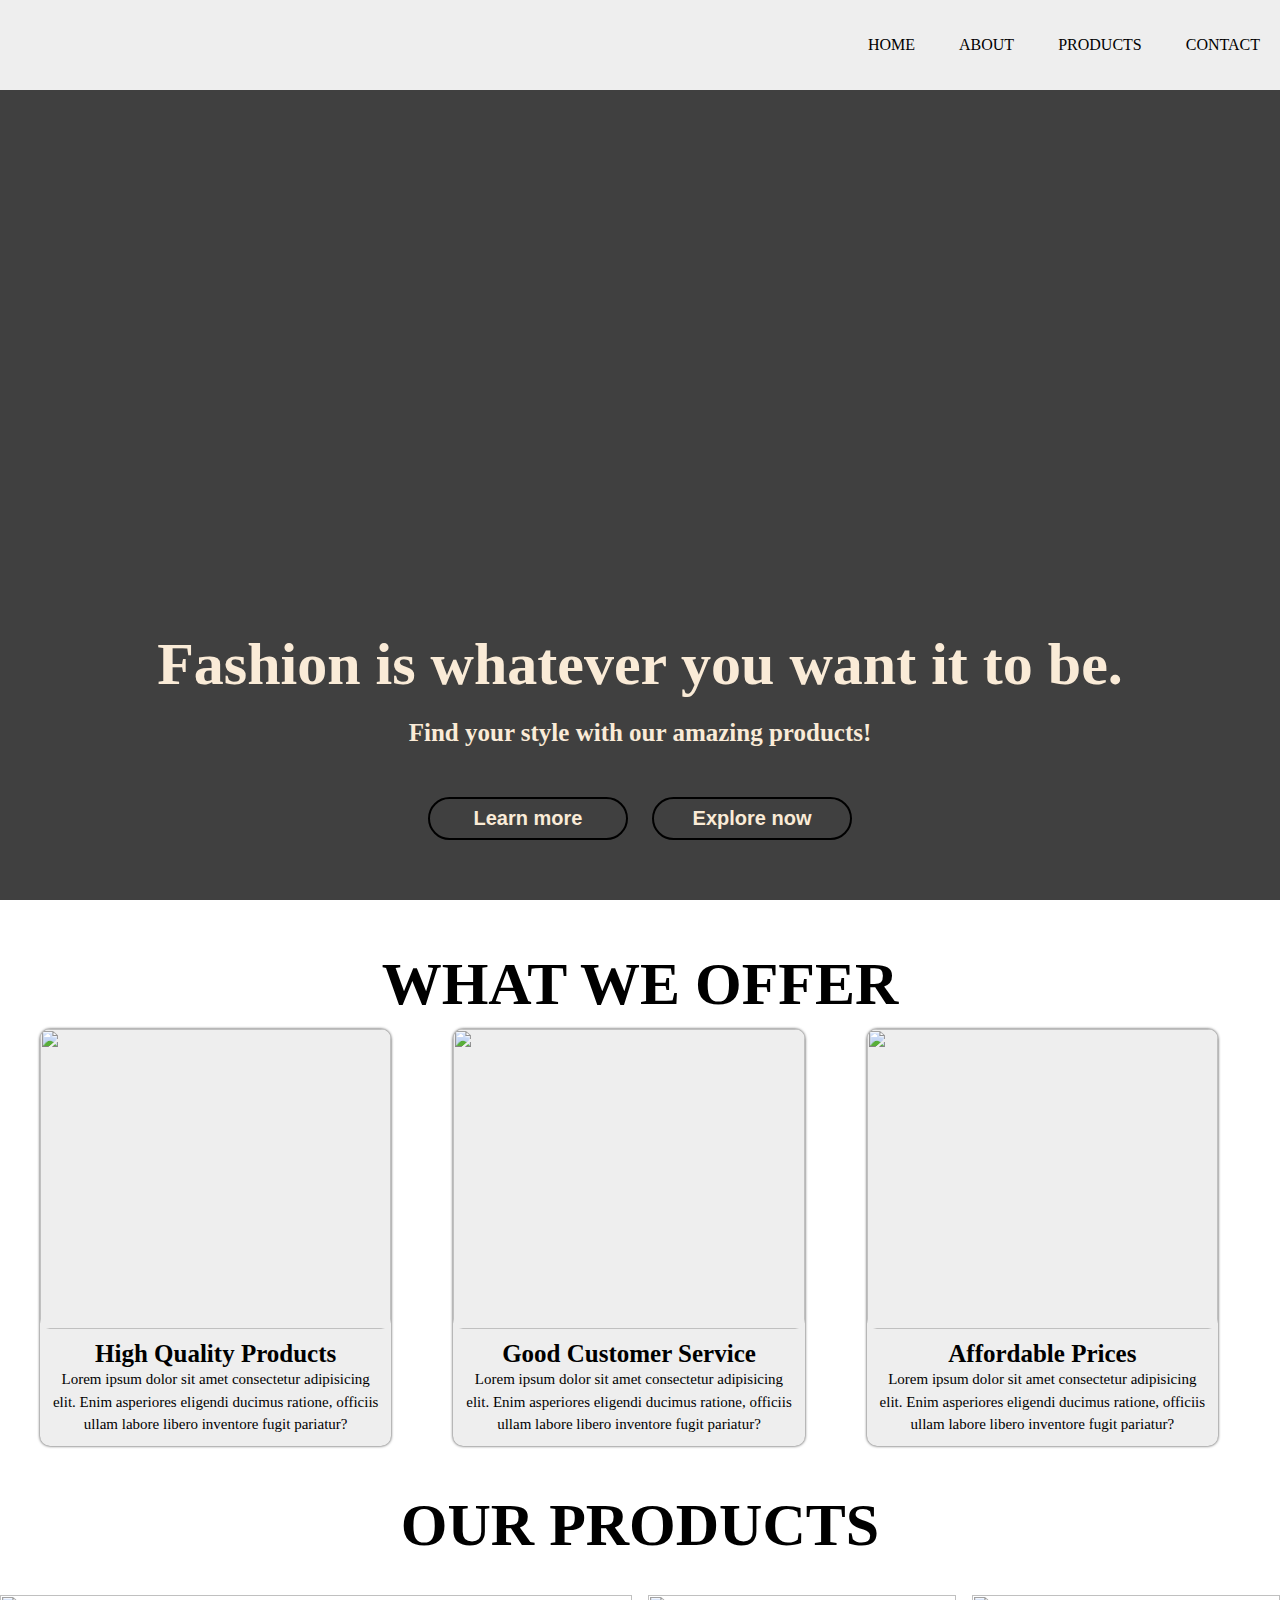
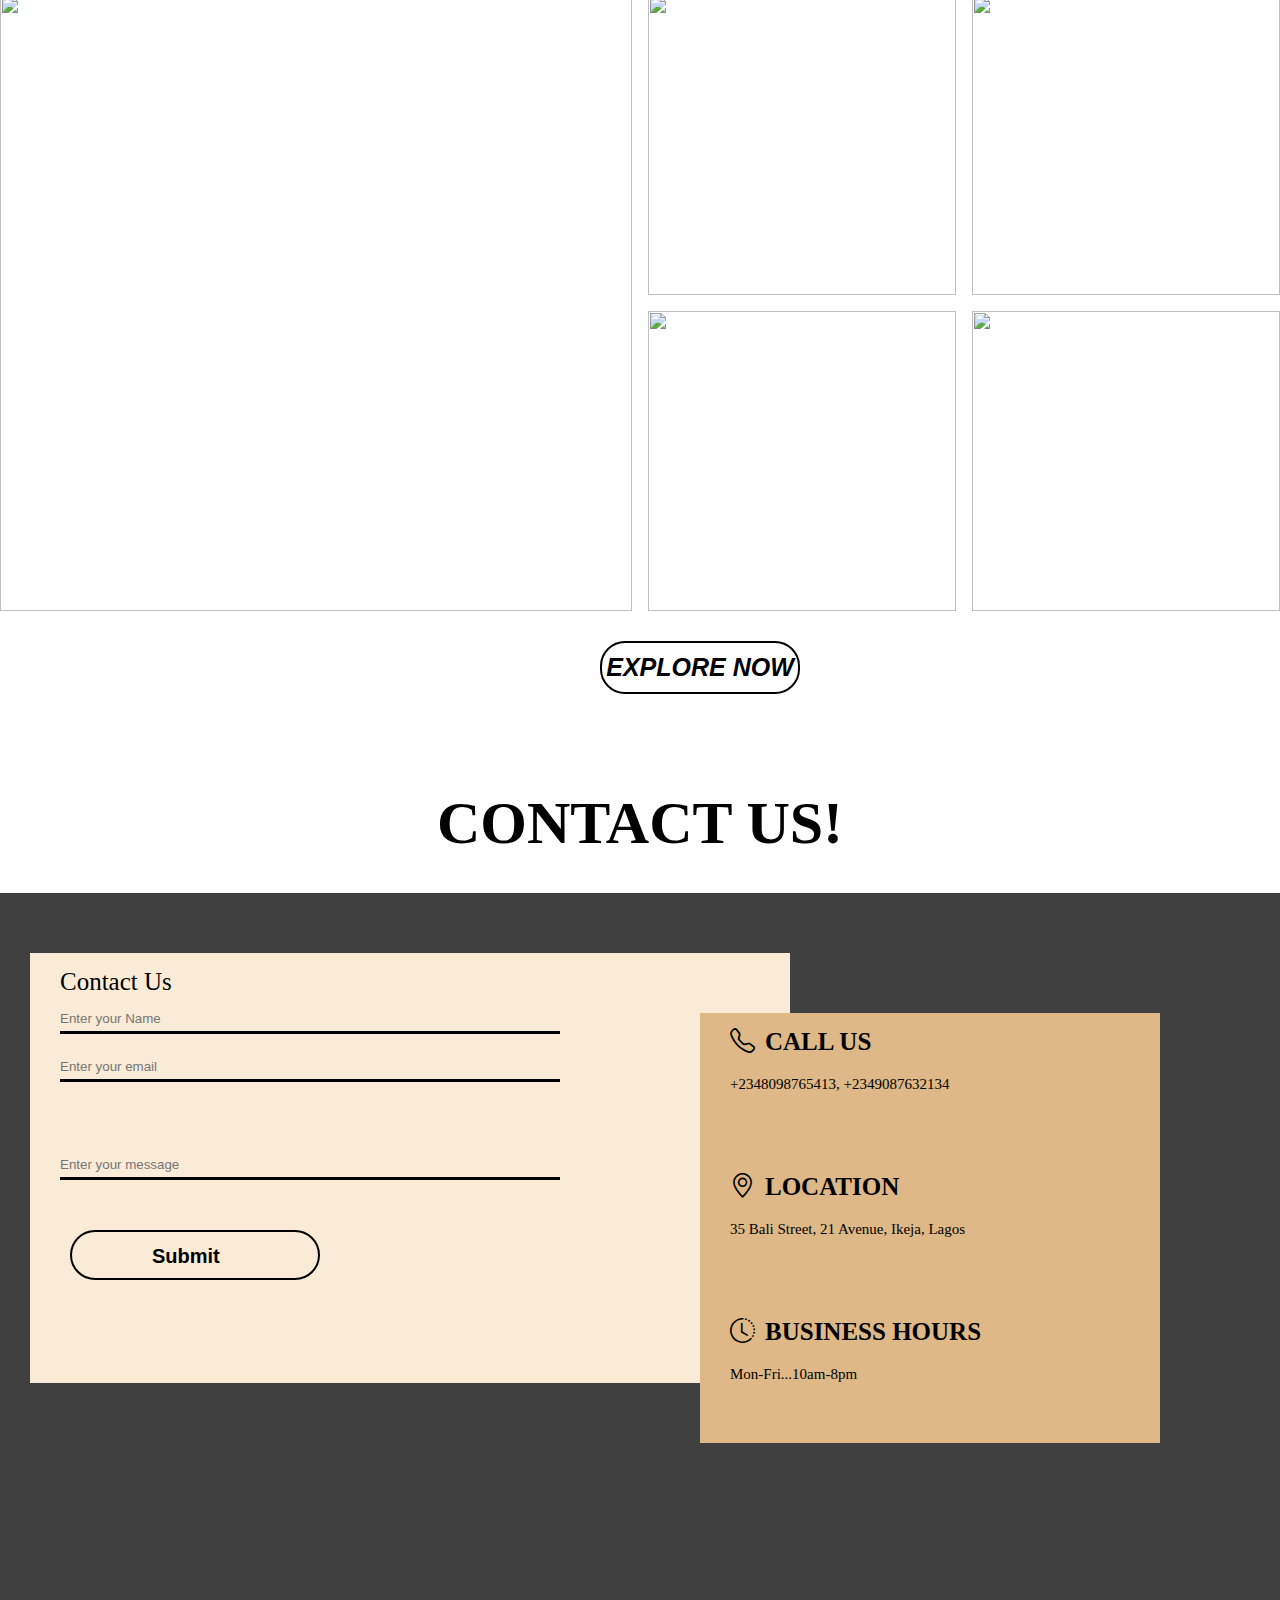
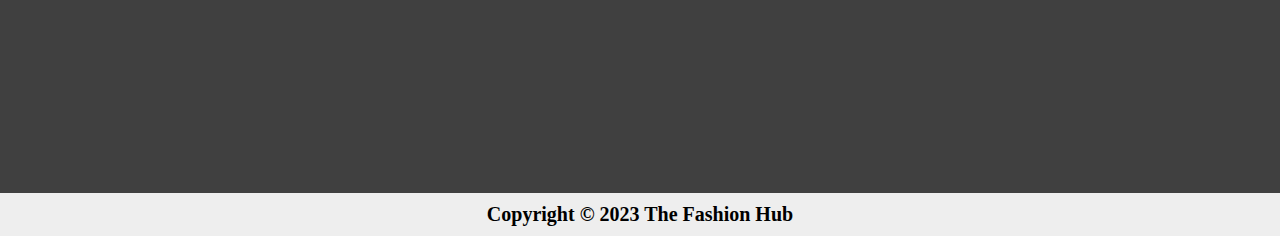
==== index.html @ b06581c0 "deploy" ====
<!DOCTYPE html>
<html lang="en">
<head>
<meta charset="UTF-8">
<meta name="viewport" content="width=device-width, initial-scale=1.0">
<title>Document</title>
<link rel="stylesheet" href="/Pages/website.css">
<link rel="stylesheet" href="https://cdn.jsdelivr.net/npm/bootstrap-icons@1.10.5/font/bootstrap-icons.css">
</head>
<body>
<!--NAVIGATION SECTION -->
<section class="baaner">
<!-- Logo and navigation links -->
<nav>
    <img src="../images/485de7bb0b044747825d5a66b9957c36-removebg-preview.png" alt="" srcset="" class="logo">
    <ul>
    <li class="nav-item"> <a href="#baaner">Home</a></li>
    <li class="nav-item"><a href="#about">About</a></li>
    <li class="nav-item">  <a href="#products">Products</a></li>
        <li class="nav-item"><a href="#contact_us">Contact</a></li>
    </ul>
</nav>
<!-- Hamburger menu icon for smaller screens -->
<div class="new_navbar">
    <i class="bi bi-list bars" onclick="displaynav(this)" ></i>
</div> 
<!-- Navigation links for smaller screens (hidden by default) -->
<div class="navbar_list" id="navbar">
<!-- Navigation links repeated for smaller screens -->
    <li><a href="#baaner">Home</a></li>
    <li><a href="#about">About</a></li>
    <li> <a href="#products">Products</a></li>
    <li><a href="#contact_us">Contact</a></li>
    </div> 
    
<!-- Home Section with a headline and buttons -->
<div class="content">
    <h1>Fashion is whatever you want it to be.</h1>
    <p>Find your style with our amazing products!</p>
        <!-- Buttons with links -->
    <div>
<!-- Button leading to the About Me section of the page -->
        <button type="button"><a href="#about" class="spn">Learn more</a></button>
<!-- Button leading to the Product section of the page -->
        <button type="button"><a class="spn" href="../Pages/websiteproduct.html">Explore now</a></button>
    </div>
</div>

</section>


<!--ABOUT SECTION-->
<section id="about">
<!-- Container for what the company offers -->
<div class="container">
        <div class="title">what we offer</div>
<!-- Cards with images and descriptions -->
    <div class="project_cards">
            <div class="card">
            <img src="../images/collections.jpg" alt="" srcset="" class="card_img">
            <div class="description"><h4>High Quality Products</h4>
                <p>Lorem ipsum dolor sit amet consectetur adipisicing elit. Enim asperiores eligendi ducimus ratione, officiis ullam labore libero inventore fugit pariatur?</p>
            </div>
            </div>

            <div class="card">
            <img src="../images/collections.jpg" alt="" srcset="" class="card_img">
            <div class="description"><h4>Good Customer Service</h4>
                <p>Lorem ipsum dolor sit amet consectetur adipisicing elit. Enim asperiores eligendi ducimus ratione, officiis ullam labore libero inventore fugit pariatur? </p>      
            </div>
            </div>

            <div class="card">
            <img src="../images/collections.jpg" alt="" srcset="" class="card_img">
            <div class="description"><h4>Affordable Prices</h4>
                <p>Lorem ipsum dolor sit amet consectetur adipisicing elit. Enim asperiores eligendi ducimus ratione, officiis ullam labore libero inventore fugit pariatur? </p>      
            </div>
            </div>

    </div>
</section>

<!-- PRODUCT SECTION -->
<section id="products">
    <div class="title">our products</div>
    <!-- Carousel containing cards with product information -->
    <div class="container3">
        <div class="img-grid">
            <img src="../images/productimg1.jpg" alt="" srcset="" class="img1">
        <img src="../images/woman.jpg" alt="" srcset="" class="img2">
        <img src="../images/man.jpg" alt="" srcset="" class="img3">
        <img src="../images/kid.jpg" alt="" srcset="" class="img4">
        <img src="../images/accessory.jpg" alt="" srcset="" class="img5">
        </div>
    </div>
    <button class="xplore_now"><a href="../Pages/websiteproduct.html" class="span">Explore now</a></button>
</section>

<!-- CONTACT US SECTION -->
<section id="contact_us">
    <h1 class="title">Contact Us!</h1>
<!-- Container for a contact form and contact information -->
<div class="container2" >
    <div action="" class="form">
        <div class="head">contact us</div>
        <div> <input type="text" placeholder="Enter your Name" ></div>
        <div> <input type="email"  placeholder="Enter your email"></div>
        <div> <input type="text" placeholder="Enter your message" class="msg"></div>
        <button type="submit" class="btn"><div class="submit">Submit</div></button> 
    </div>
    
    <div class="contact">
        <div class="contact_info">
                <div class="contact_head">
                <i class="bi bi-telephone" id="icon"></i>
                <h3 class="contact_info_heading">Call us</h3>
            </div>
                <p>+2348098765413, +2349087632134</p>
            </div>

    <div class="contact_info">
        <div class="contact_head">
                <i class="bi bi-geo-alt" id="icon"></i>
                <h3 class="contact_info_heading">location</h3>
            </div>
                <p>35 Bali Street, 21 Avenue, Ikeja, Lagos</p>
            </div>

    <div class="contact_info">
        <div class="contact_head">
                <i class="bi bi-clock-history" id="icon"></i>
                <h3 class="contact_info_heading">Business hours</h3>
            </div>
                <p>Mon-Fri...10am-8pm</p>
            </div>

        </div>
        
    
</div>
</section>


    <footer>
    <p class="footer">Copyright &copy; 2023 The Fashion Hub</p>
    </footer>



<!-- JAVASCRIPT -->
<script>
// JavaScript function to toggle the display of navigation links for smaller screens
 function displaynav(icon){
icon.classList.toggle('bi-x-lg')
var x = document.getElementById("navbar");

if (x.style.display === "block"){
x.style.display = "none"

}
else{
x.style.display = "block"

}
}

</script>
</body>
</html>
---- Pages/website.css ----
/* Resetting margin and padding for all elements */
*{
    margin: 0;
    padding: 0;
}

/* Styling for the home section */
.baaner{
    width: 100%;
    height: 100vh;
    background-image: linear-gradient(rgba(0,0,0,0.75),
    rgba(0,0,0,0.75)), url(../images/banner2.jpg) ;
    background-size: cover;
    background-position: center;
}

/* Styling for the navigation bar */
nav{
    width: 100%;
    margin: 0;
    height: 10vh;
    padding: 0;
    display: flex;
    align-items: center;
    justify-content: space-between;
    background: #eee;
}


/* Styling for the logo */
.logo{
    width: 150px;
    cursor: pointer;
}

/* Styling for various sections */
section{
    width: 100%;
}

/* Styling for navigation links */
nav ul li{
    list-style: none;
    display: inline-block;
    margin: 0 20px;
    position: relative;
    
}

nav ul li a{
    text-decoration: none;
    color: black;
    text-transform: uppercase;
}

/* Styling for the underline effect on hover */
nav ul li::after{
    content: '';
    position: absolute;
    height: 3px;
    width: 0;
    background: black;
    left: 0;
    bottom: -10px;
    transition: 0.5s;
}

nav ul li:hover::after{
    width: 100%;
}

.content{
    width: 100%;
    position: absolute;
    top: 80%;
    transform: translateY(-50%);
    color: antiquewhite;
    text-align:center ;
} 

.content h1{
    font-size: 60px;
    margin-top: 80px;
}

.content p{
    font-weight: bold;
    font-size: 25px;
    margin: 20px auto;
}

/* General Styling for buttons */
button{
    width: 200px;
    padding: 8px 0;
    text-align: center;
    border-radius: 25px;
    margin: 30px 10px;
    margin-bottom: 50px;
    font-size: 20px;
    font-weight: bold;
    background: transparent;
    border: 2px solid black;
    color: antiquewhite;
    cursor: pointer;
    position: relative;
    overflow: hidden;
    
}

.spn{
    text-decoration: none;
    color: antiquewhite;
}

/* Styling for button hover effect */
button:hover{
    border: none;
    background-color: black;
    transition: 0.5s;
} 

/* Styling for the container in the about section */
.container{
    margin-top: 50px;
    }

/* Styling for titles in the about section */
.title{
    text-align: center;
    justify-content: center;
    text-transform: uppercase;
    font-weight: bold;
    font-size: 60px;
    margin-top: 45px;
}

/* Styling for cards in the about section */
/* Styling for individual image in the cards in the about section */
.card_img{
    width: 100%;
    height: 300px;
    border-radius: 10px;
}

/* Styling for individual cards in the about section */
.card{
    box-shadow: 0 0 3px rgba(0,0,0,0.8);
    width: 85%;
    display: block;
    background-color: #eee;
    border-radius: 10px;
   }

/* Styling for the grid in the about section */
.project_cards{
    display: grid;
    grid-template-columns: repeat(3,1fr);
    margin-left: 40px;
    margin-top: 10px;
}

.container3{
    margin-top: 35px;
    }


/* Styling for image grid in the products section */
.img-grid{
    display: grid;
    grid-template-columns: repeat(4, 1fr);
    grid-auto-rows: 300px;
    gap: 16px;
    box-sizing: border-box;
}

/* Styling for individual images in the products section */
.img1,.img2,.img3,.img4,.img5{
    width: 100%;
    height: 100%;
    object-fit: cover;
   }

   .img1{
    grid-column: span 2;
    grid-row: span 2;
   
}

/* Styling for 'Explore Now' button */
.xplore_now{
    color: black;
    align-items: center;
    justify-content: center;
    margin-left: 600px;
    margin-right: 500px;
    text-transform: uppercase;
    font-size: 25px;
    font-weight: bold;
    font-style: italic;
    border-radius: 25px;
    padding: 10px 0;
}

/* Styling for 'Explore Now' button span on hover */
.xplore_now .span:hover {
    color: antiquewhite;
}

/* Styling for span elements */
.span{
    text-decoration: none;
    color: black;
}

/* Styling for container in the contact us section */
 .container2{
    width: 100%;
    position: relative;
    height:100vh;
    background-size: cover;
    background-position: center;
    display: grid;
    grid-template-columns: 1fr 1fr;
    background-image: linear-gradient(rgba(0,0,0,0.75),rgba(0,0,0,0.75)),
   url(../images/collections.jpg) ;
    margin-top: 35px;
 }

/* Styling for contact form */
 .form{
    width: 700px;
    height: 400px;
    background-color: antiquewhite;
    padding: 15px 30px;
    margin: 60px 30px;
    position: relative;
    }

/* Styling for input fields */
 input{
    border: none;
    background: transparent;
   margin-bottom: 20px;
   width: 500px;
   padding: 5px 0;
   border-bottom: 3px solid black;
} 

/* Styling for message input field */
.msg{
margin-top:  50px;
}


/* Styling for form heading */
.form .head{
    font-size: 25px;
    text-transform: capitalize;
    margin-bottom: 10px;
}

/* Styling for submit button */
.btn{
    color:#000 ;
    position: absolute;
    border-radius: 25px;
    width: 250px;
    height: 50px;
}  

/* Styling for card description */
.description{
    padding: 10px;
    line-height: 1.4em;
}

/* Styling for card description heading */
.description h4{
    font-size: 25px;
    text-align: center;
}

/* Styling for card description paragraph */
.description p{
    font-size: 15px;
    text-align: center;
    margin-top: 3px;
}

/* Styling for submit button text */
.submit{
    height: 100%;
    text-align: center;
    position: absolute;
    border-radius: 25px;
    font-size: 20px;
    margin-left: 80px;
    margin-top: -10px;
}

/* Styling for button hover effect */
.btn:hover{
    transform: scale(0.9);
    background: none;
     box-shadow: 2px 2px burlywood; 
}

/* Styling for contact section */
.contact{
    background: burlywood;
    width: 400px;
    height: 400px;
    padding: 15px 30px;
    margin: 20px 30px;
    margin-left: 200px;
    top: 100px;
    left: 500px;
    position: absolute;
  
}

/* Styling for contact information */
.contact_info{
    margin-bottom: 80px;
}

/* Styling for contact section heading */
.contact_head{
    display: flex;
}

/* Styling for contact info heading */
.contact_info_heading{
    margin-left: 10px;
    margin-bottom: 20px;
    font-size: 25px;
    font-weight: bold;
    text-transform: uppercase;
}

/* Styling for contact info paragraphs */
.contact_info p{
    font-size: 15px;
}

/* Styling for icons in contact section */
#icon{
    font-size:25px ;
    font-weight: bold;
    margin-bottom: 20px;
}

/* Styling for footer */
.footer{
    background-color: #eee;
    text-align: center;
    font-size: 20px;
    font-weight: bold;
    padding: 10px 0;
}


/* Styling for navbar for smaller screens */
.new_navbar{
    display: none;
    width: 100%;
    margin: 0;
    height: 10vh;
    padding: 0;
    background: #eee
   }

/* Styling for navbar_list */
.navbar_list{
    background-color: black;
    color: whitesmoke;
    display: none;
}

/* Styling for bars icon */
.bars{
    font-size: 40px;
    margin-left: 10px;
    color: black;
}

/* Styling for navbar_list items */
.navbar_list li{
    border-bottom: 1px white solid;
    margin-bottom: 10px;
    padding: 5px;
    list-style: none;
    display: block;
}

/* Styling for navbar_list item links */
.navbar_list li a{
    font-size: 24px;
    text-decoration: none;
    color: whitesmoke;
}

/* Styling for navbar_list item hover effect */
.navbar_list li:hover{
    transform: scale(0.9);
    transition: 0.3s;
}


 
/* Responsiveness Media Queries for different screen sizes */
@media screen and (1200px<=width<=1220px) {
    .container3{
        grid-template-columns: repeat(2, 1fr);
        grid-auto-rows: 200px;
    }
    .xplore_now{
        margin-left: 440px;
    }
    .contact{
        top: 280px;
        left: 400px;
       width: 280px;
       height: 280px;
    }
    .contact_info{
        margin-bottom: 30px;
       }
}

@media screen and (1000px<=width<=1200px) {
    .container3{
        grid-template-columns: repeat(2, 1fr);
        grid-auto-rows: 200px;
    }
    .xplore_now{
        margin-left: 380px;
    }
    .contact{
        top: 280px;
        left: 360px;
       width: 350px;
       height: 300px;
       
    }
    .contact_info{
        margin-bottom: 30px;
       }
}

@media screen and (800px<=width<=1000px) {
    .logo{
       width: 120px;
    }
    .content h1{
        font-size: 45px;
        margin-top: 30px;
    }
    .title{
        font-size: 45px;
    }
    
    .card_img{
        width: 100%;
    }
    .contact{
       top: 260px;
       left: 300px;
       width: 400px;
       height: 320px;
       }

    .contact_info{
        margin-bottom: 30px;
       }
    .form{
        padding: 10px 10px;
        margin: 15px 15px;
        width: 600px;
     }
    input{
        width: 100%;
    }
    
    .contact_info_heading{
        font-size: 18px;
        margin-bottom: 0px;
    }
    .xplore_now{
        margin-left: 320px;
    }
}


@media screen and (600px<=width<=800px) {
    .logo{
       width: 120px;
    }
    .content h1{
        font-size: 45px;
        margin-top: 30px;
    }
    .title{
        font-size: 45px;
    }
    .card{
        margin-bottom: 20px;
        
    }
    .contact{
       top: 320px;
       left: 80px;
       width: 270px;
       height: 250px;
       }

    .contact_info{
        margin-bottom: 30px;
       }
    .form{
        padding: 10px 10px;
        margin: 15px 15px;
        width: 400px;
     }
    input{
        width: 100%;
    }
    
    .contact_info_heading{
        font-size: 18px;
        margin-bottom: 0px;
    }

    .xplore_now{
        margin-left: 250px;
    }
}

@media screen and (max-width:600px) {
    .logo{
        display: none;
    }
    .content h1{
        font-size: 45px;
        margin-top: 30px;
    }
    .title{
        font-size: 45px;
        margin-bottom: 0px;
    }
    
   .project_cards{
    display: block;
    }
    
    .card{
       margin-bottom: 20px;
    }
    
    .contact{
       top: 330px;
       left: -20px;
       width: 240px;
       height: 250px;
       }

    .contact_info{
        margin-bottom: 30px;
       }
    .form{
        padding: 15px 10px;
        margin: 20px 10px;
        width: 400px;
     }
    input{
        width: 100%;
    }
    
    .contact_info_heading{
        font-size: 18px;
        margin-bottom: 0px;
    }
    .xplore_now{
        margin-left: 130px;
    }
    .new_navbar{
        display: block;
    }
    .navbar_list{
        display: none;
    }
    nav{
        display: none;
    }
}
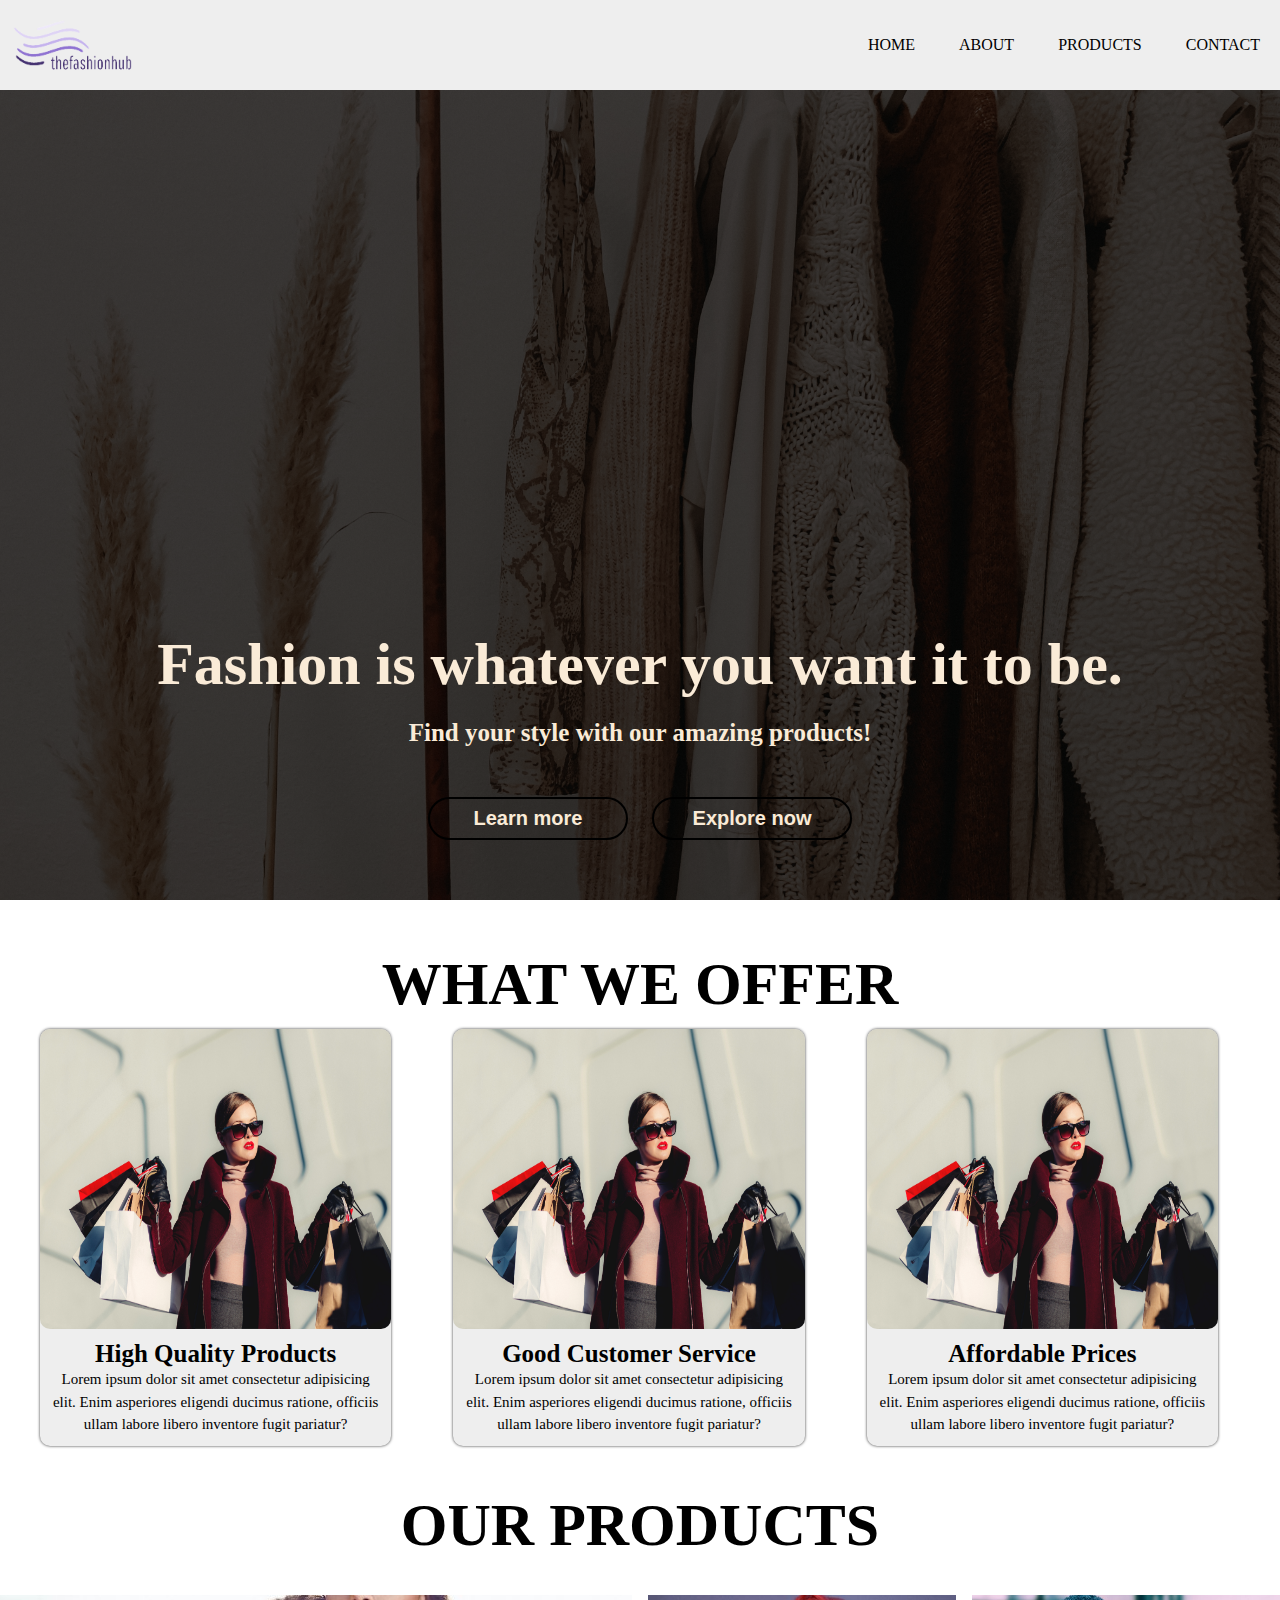
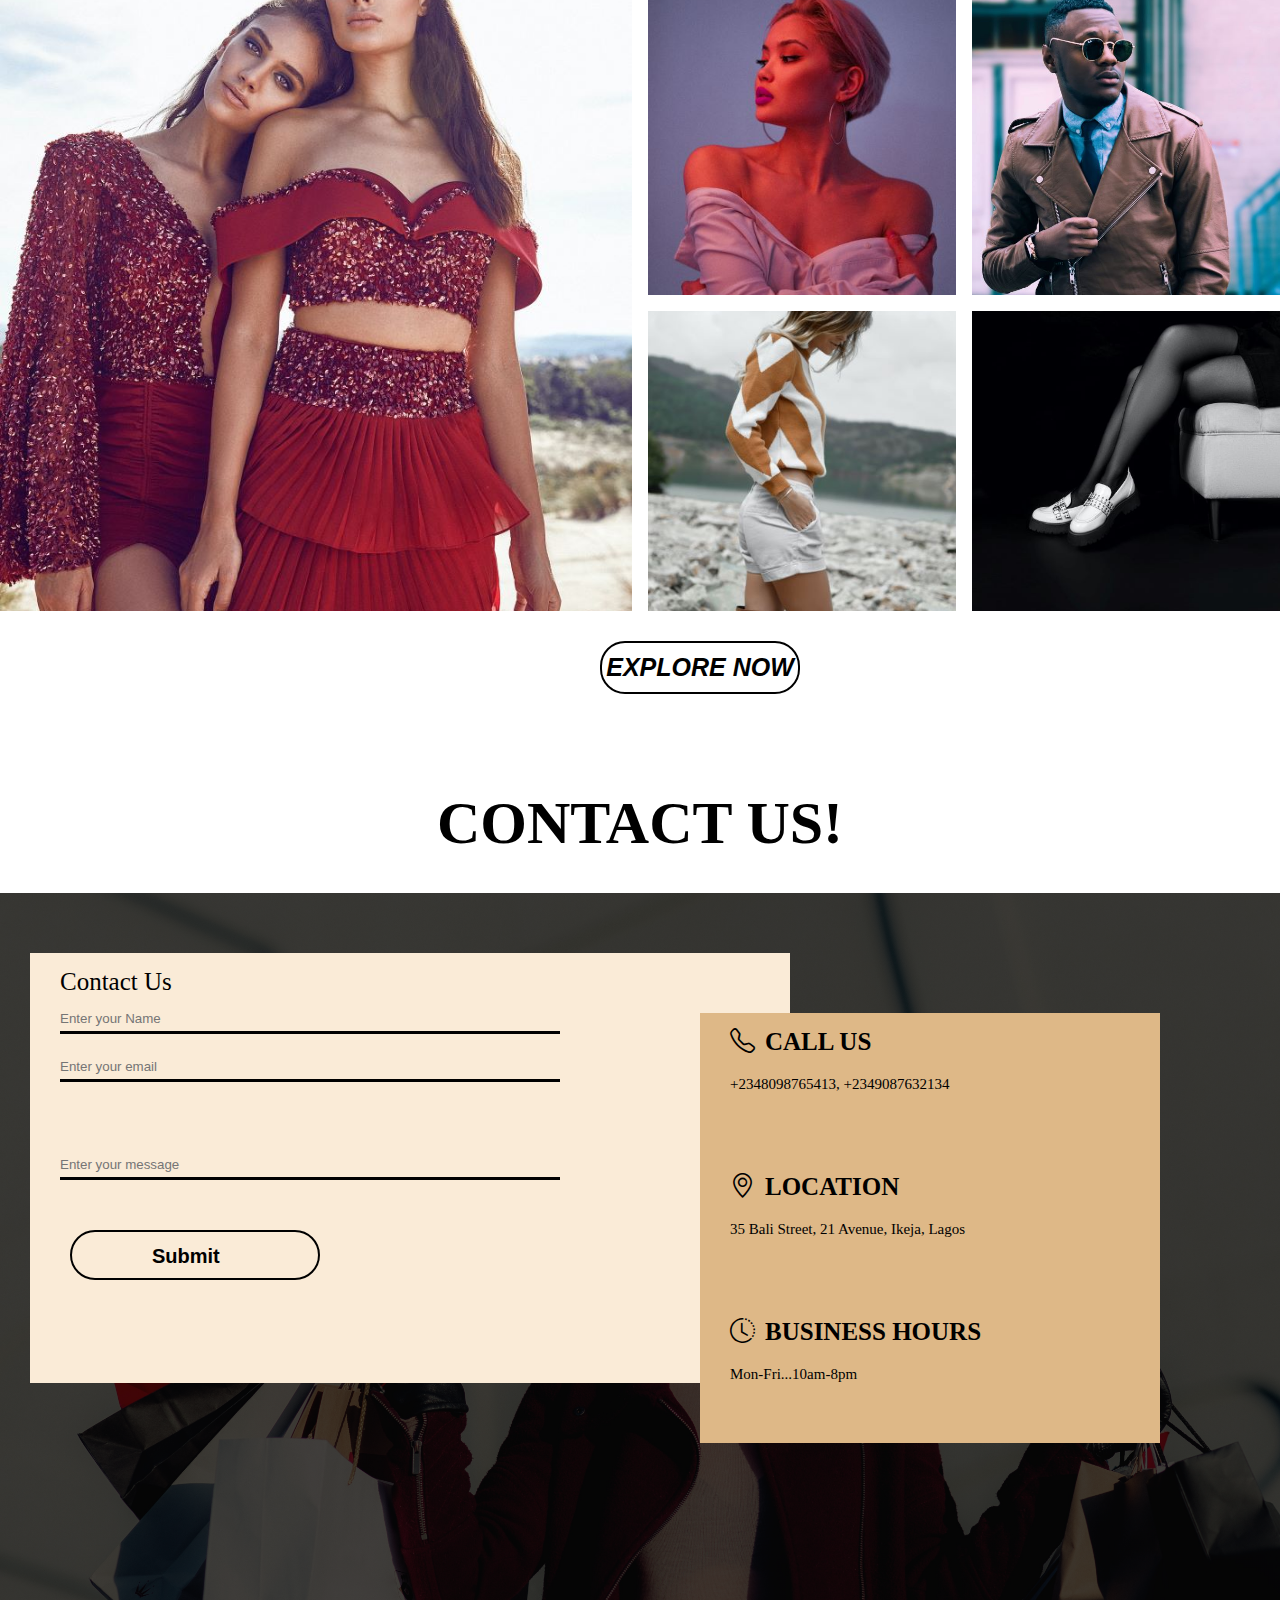
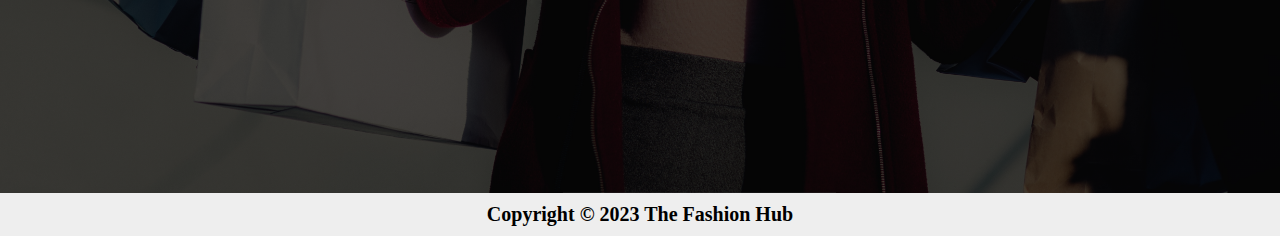
==== commit b36ce00f: "update" ====
--- a/index.html
+++ b/index.html
@@ -4,7 +4,7 @@
 <meta charset="UTF-8">
 <meta name="viewport" content="width=device-width, initial-scale=1.0">
 <title>Document</title>
-<link rel="stylesheet" href="/Pages/website.css">
+<link rel="stylesheet" href="Pages/website.css">
 <link rel="stylesheet" href="https://cdn.jsdelivr.net/npm/bootstrap-icons@1.10.5/font/bootstrap-icons.css">
 </head>
 <body>
@@ -12,7 +12,7 @@
 <section class="baaner">
 <!-- Logo and navigation links -->
 <nav>
-    <img src="../images/485de7bb0b044747825d5a66b9957c36-removebg-preview.png" alt="" srcset="" class="logo">
+    <img src="/images/485de7bb0b044747825d5a66b9957c36-removebg-preview.png" alt="" srcset="" class="logo">
     <ul>
     <li class="nav-item"> <a href="#baaner">Home</a></li>
     <li class="nav-item"><a href="#about">About</a></li>
@@ -42,7 +42,7 @@
 <!-- Button leading to the About Me section of the page -->
         <button type="button"><a href="#about" class="spn">Learn more</a></button>
 <!-- Button leading to the Product section of the page -->
-        <button type="button"><a class="spn" href="../Pages/websiteproduct.html">Explore now</a></button>
+        <button type="button"><a class="spn" href="Pages/websiteproduct.html">Explore now</a></button>
     </div>
 </div>
 
@@ -93,7 +93,7 @@
         <img src="../images/accessory.jpg" alt="" srcset="" class="img5">
         </div>
     </div>
-    <button class="xplore_now"><a href="../Pages/websiteproduct.html" class="span">Explore now</a></button>
+    <button class="xplore_now"><a href="Pages/websiteproduct.html" class="span">Explore now</a></button>
 </section>
 
 <!-- CONTACT US SECTION -->
@@ -167,4 +167,4 @@
 </script>
 </body>
 </html>
-                +                
